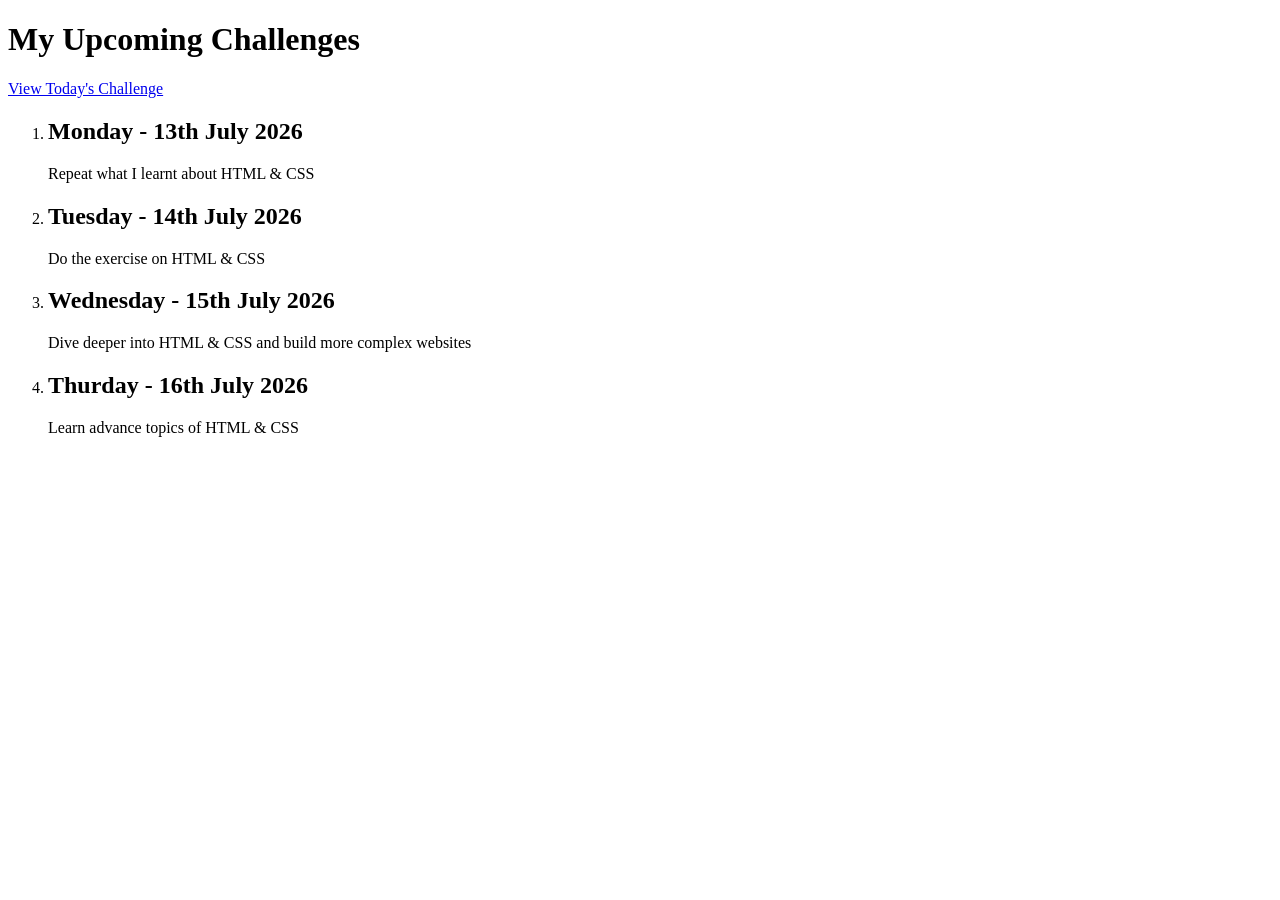
==== Week1/Project-1-HTMLCSS/full-week.html @ a647f782 "added new folders" ====
<!DOCTYPE html>
<html lang="en">
<head>
    <meta charset="UTF-8">
    <link href="styles/full-week.css" rel="stylesheet">
    <link href="https://fonts.googleapis.com/css2?family=Josefin+Sans:ital,wght@0,100..700;1,100..700&family=Raleway:ital,wght@0,100..900;1,100..900&display=swap" rel="stylesheet">
    <title>Full Week</title>
</head>
<body>
    <header>
        <h1>My Upcoming Challenges</h1>
        <p><a href="Todays challenge">View Today's Challenge</a></p>
    </header>
    <main>
        <ol>
            <li>
                <h2>Monday - 13th July 2026</h2>
                <p>Repeat what I learnt about HTML & CSS</p>
            </li>
            <li class="description">
                <h2>Tuesday - 14th July 2026</h2>
                <p>Do the exercise on HTML & CSS</p>    
            </li>
            <li class="description">
                <h2>Wednesday - 15th July 2026</h2>
                <p>Dive deeper into HTML & CSS and build more complex websites</p>
            </li>
            <li>
                <h2>Thurday - 16th July 2026</h2>
                <p>Learn advance topics of HTML & CSS</p>
            </li>
        </ol>
    </main>
    <!-- <p>Repeat what I learnt about HTML & CSS</p>
    <p>Do the exercise on HTML & CSS</p>
    <p>Dive deeper into HTML & CSS and build more complex websites</p> -->
</body>
</html>
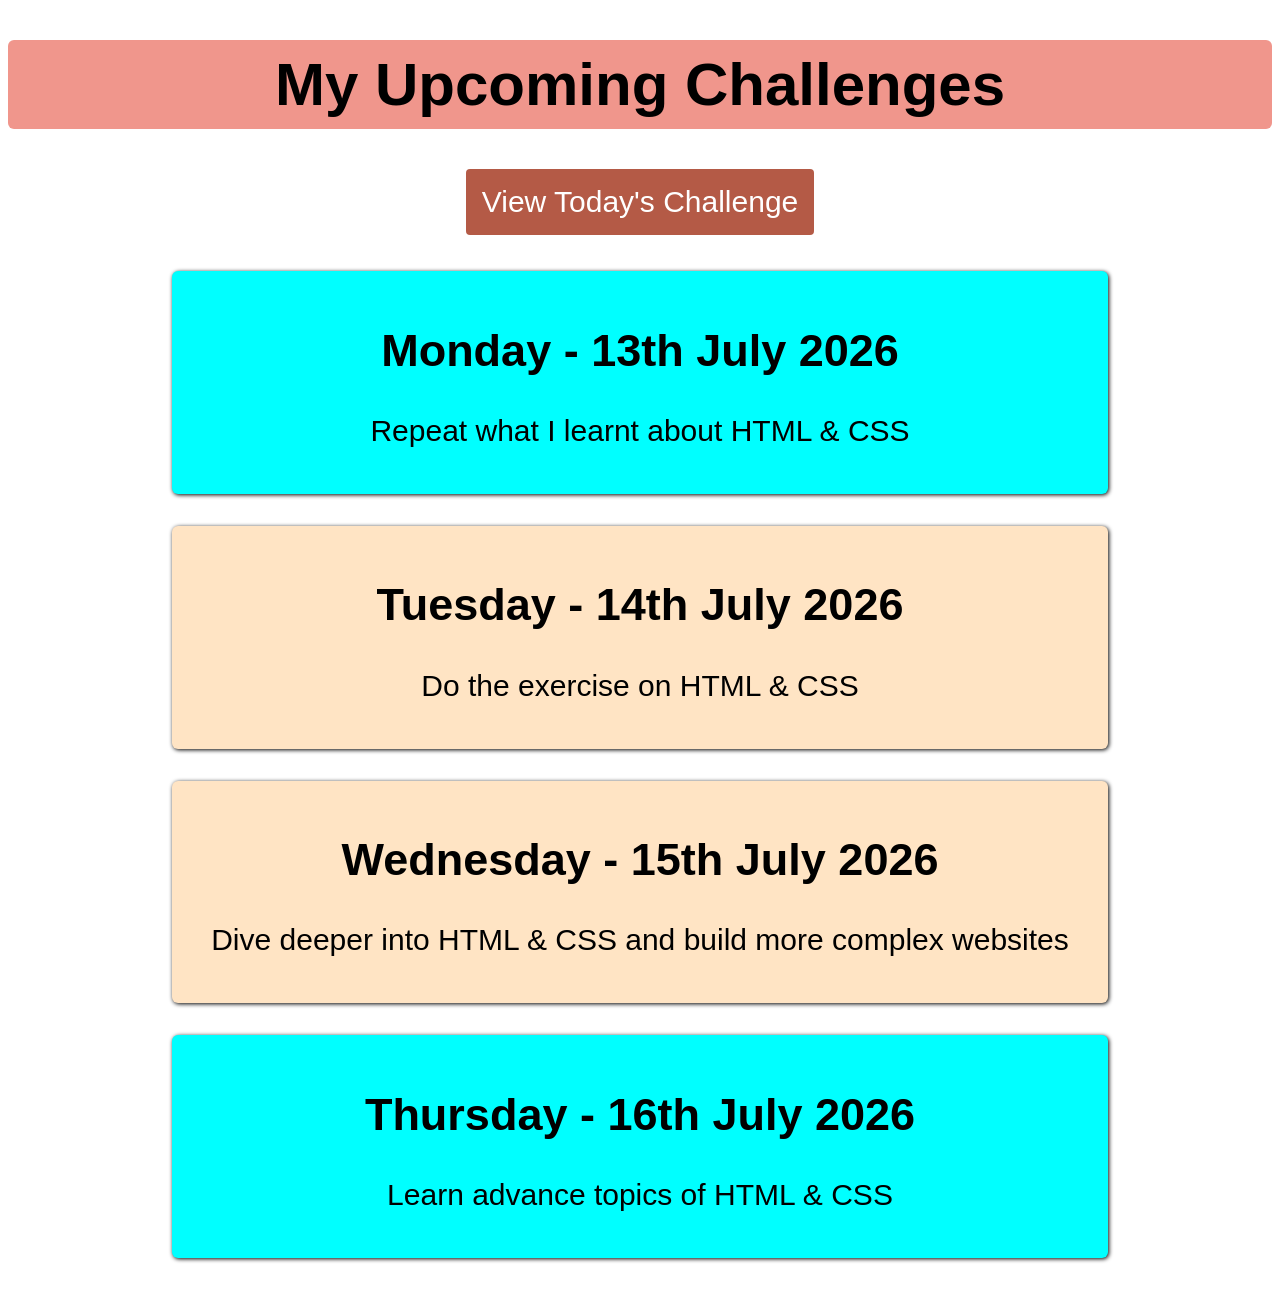
==== commit 0f922451: "added full-week html file" ====
--- a/Week1/Project-1-HTMLCSS/full-week.html
+++ b/Week1/Project-1-HTMLCSS/full-week.html
@@ -2,7 +2,7 @@
 <html lang="en">
 <head>
     <meta charset="UTF-8">
-    <link href="styles/full-week.css" rel="stylesheet">
+    <link href="./full-week.css" rel="stylesheet">
     <link href="https://fonts.googleapis.com/css2?family=Josefin+Sans:ital,wght@0,100..700;1,100..700&family=Raleway:ital,wght@0,100..900;1,100..900&display=swap" rel="stylesheet">
     <title>Full Week</title>
 </head>
@@ -26,7 +26,7 @@
                 <p>Dive deeper into HTML & CSS and build more complex websites</p>
             </li>
             <li>
-                <h2>Thurday - 16th July 2026</h2>
+                <h2>Thursday - 16th July 2026</h2>
                 <p>Learn advance topics of HTML & CSS</p>
             </li>
         </ol>
--- a/Week1/Project-1-HTMLCSS/full-week.css
+++ b/Week1/Project-1-HTMLCSS/full-week.css
@@ -0,0 +1,41 @@
+body {
+    font-family: "Josefin Sans",sans-serif;
+    text-align: center;
+    font-size: 30px;
+}
+
+h1 {
+    background-color: rgb(240,150,140);
+    border-radius: 6px;
+    padding: 10px;
+}
+a {
+    background-color: rgb(180,90,70);
+    color: white;
+    text-decoration: none;
+    border-radius: 4px;
+    padding: 16px;
+    display: inline-block;
+}
+a:hover {
+    background-color: rgb(220,200,190)
+}
+ol {
+
+   list-style: none;
+   width: 1000px;
+   margin: 36px auto 0 auto;
+   padding: 0;
+   
+}
+li {
+    margin:32px;
+    background-color: aqua;
+    border-radius: 6px;
+    padding:16px;
+    box-shadow: 1px 1px 4px rgba(0,0,0,1);
+} 
+.description {
+    background-color: bisque;
+
+}
